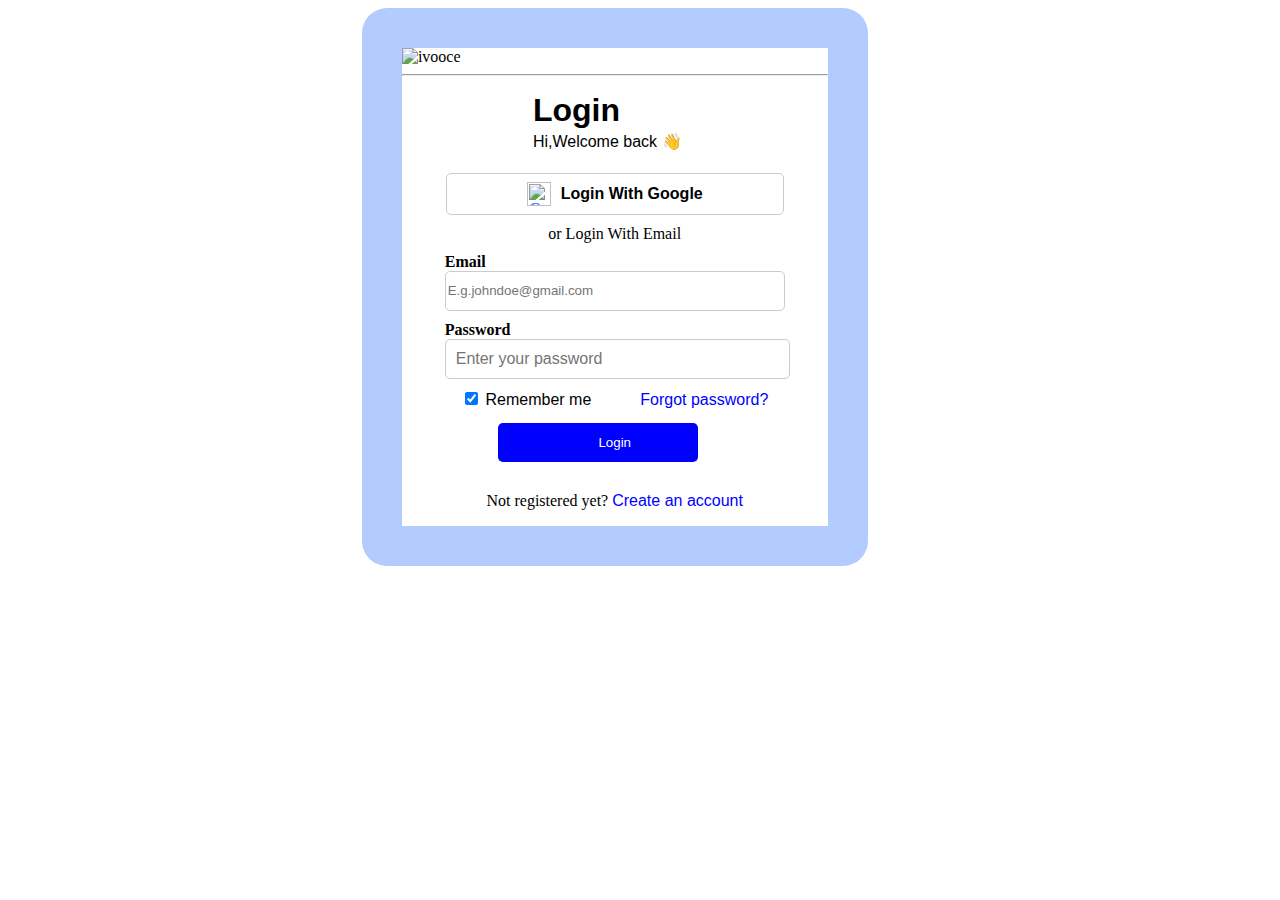
==== index.html @ 553f550d "file added" ====
<html>
    <head>
        <link rel="stylesheet" href="style.css">
        <script defer src="logform.js"></script>
    </head>
    <body>
   <div class="topcontainer">
       <div class="navbar">
          <img src="r2wt6las.png" alt="ivooce">
          <hr>
       </div>

       <div class="container">
       <div class="header">
            <div class="textlogin">
              <h1>  Login</h1>
              <p> Hi,Welcome back &#128075;</p>
            </div>
           
       </div>
    
       <div class="button-container">
         <img src="OIP.jpg" alt="Google Icon">
         <input type="submit" value="Login With Google" name="login">
     </div>
       



     <div class="text-with-divider">
      or Login With Email
    </div>
      

      
      

      <div class="input-container input">
         
           <label for="uname"><b>Email</b></label>
           <input type="text" placeholder="E.g.johndoe@gmail.com" name="uname" required>
           <span id="emailError" style="color: red; display: none;">Please enter a valid email address</span>
       
     </div>

   <div class="input-containerey">
      <label for="uname"><b>Password</b></label>
      <input type="password" placeholder="Enter your password" name="uname" required>
      
  </div>

     <div class="checkboxrememberme">
        <label>
         <input type="checkbox" checked="checked" name="remember"> Remember me
        </label>
        <span class="pswd"> &nbsp;&nbsp;&nbsp;&nbsp;&nbsp;&nbsp;&nbsp;&nbsp;&nbsp; Forgot password? </span>
     </div>

     <div class="buttonlogin">
      
      <button type="button">Login</button>
     </div>
     
     <p>Not registered yet? <span class="pswd"> Create an account</span> </p>
    </div>
    
</div>
    </body>


</html>
---- style.css ----
.topcontainer{

    box-sizing: border-box;
    border: 40px solid #b3ccff;
    width: 40%;
    margin-left: 28%;
    border-radius: 25px;
    
    
}
.container{ 
    display: flex;
    align-items: center;
    flex-direction: column;
    gap: 10px;
    
}

.textlogin{
    font-family: sans-serif;
    line-height: 10px;
    margin-right: 15px;
}

.button-container {
    display: inline-flex;
    align-items: center;
    padding: 8px 80px;
    background-color: white; 
    border-radius: 5px;
    cursor: pointer;
    border: 1px solid #ccc;
    color: #4285f4; 
    font-size: 16px;
    font-weight: bold;
    text-decoration: none;
    transition: background-color 0.3s ease, color 0.3s ease; 
}


.button-container img {
    width: 24px;
    height: 24px;
    margin-right: 10px; 
}

.button-container input {
    background: none;
    border: none;
     
    outline: none;
    cursor: pointer;
    font-size: 16px;
    font-weight: bold;
    text-decoration: none;
    padding: 0;
}
.text-with-divider {
    display: flex;
    align-items: center;
    justify-content: center;
  }

.input-container {
    position: relative;
    width: 340px;
  }

   .input-container input {
    width: 100%;
    height: 40px;
    border: 1px solid #ccc;
    border-radius: 5px;
  }


  .input-containerey {
    position: relative;
    width: 300px;
    margin-right: 40px;
}


.input-containerey input {
    width: 115%;
    height: 50%;
    padding: 10px 40px 10px 10px; 
    font-size: 16px;
    border: 1px solid #ccc;
    border-radius: 5px;
   
    
}

.inputboxlogingoogle{
    padding: 12px 20px;
    font-family: sans-serif;
    
    

}
.textloginemail{
    font-family: sans-serif;
    
}
.inputboxemail{
     font-family: sans-serif;
     height: 50px;
     
}

.inputboxpassword{
    font-family: sans-serif;
    height: 50px;
}
.checkboxrememberme{
    font-family: sans-serif;

}
.pswd{
    font-family: sans-serif;
    color: blue;
}
button{
    font-family: sans-serif;
    background: blue;
    color: white;
   border: none;
   cursor: pointer;
   text-align: center;
   display: inline-block;
   margin: 4px 2px;
   width: 25%;
   border-radius: 5px;
   padding: 12px 100px;
}
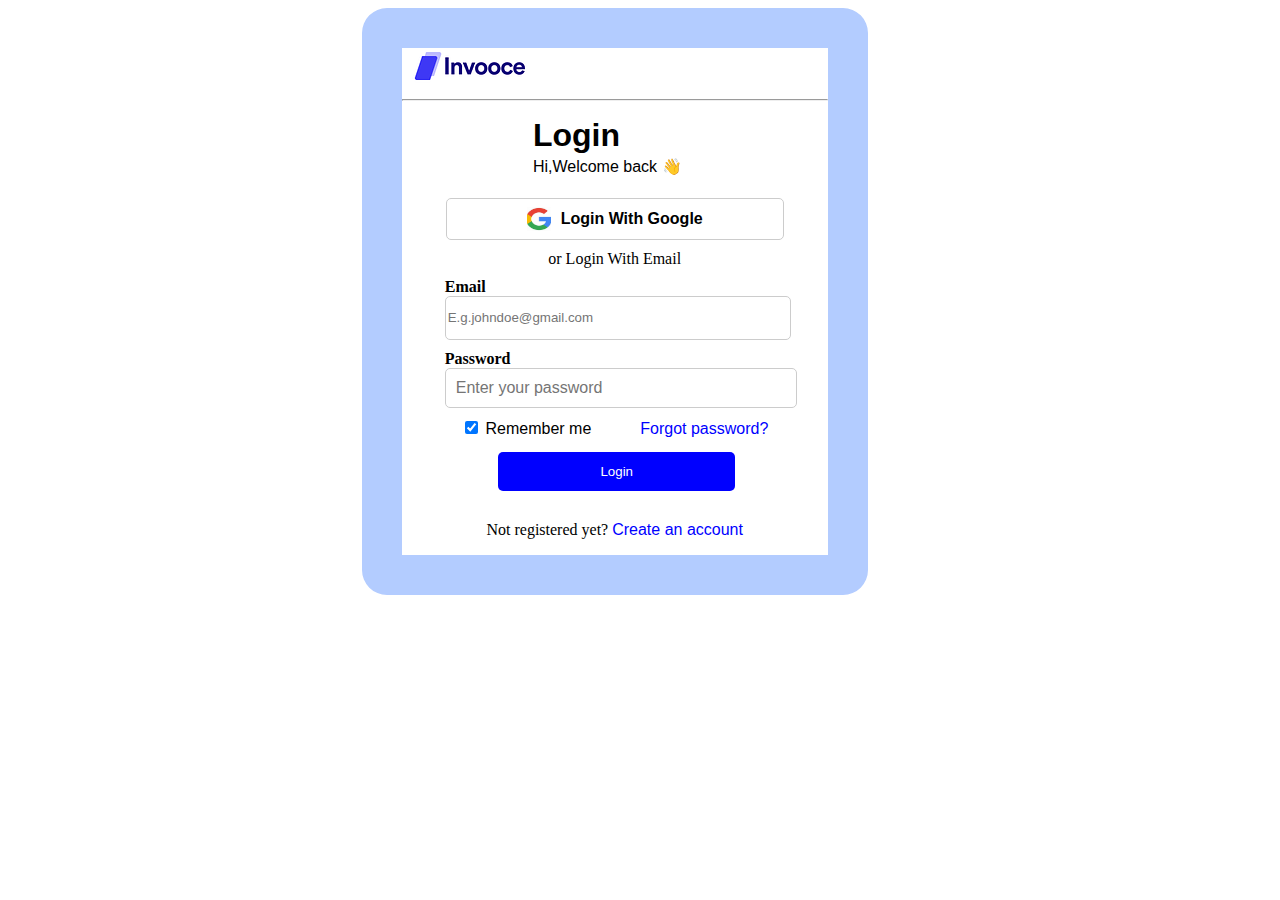
==== commit 7be3a992: "mdify success" ====
--- a/index.html
+++ b/index.html
@@ -1,9 +1,13 @@
-<html>
-    <head>
-        <link rel="stylesheet" href="style.css">
-        <script defer src="logform.js"></script>
-    </head>
-    <body>
+<!DOCTYPE html>
+<html lang="en">
+<head>
+    <meta charset="UTF-8">
+    <meta name="viewport" content="width=device-width, initial-scale=1.0">
+    <link rel="stylesheet" href="style.css">
+    <script defer src="logform.js"></script>
+    <title>Login Page</title>
+</head>
+<body>
    <div class="topcontainer">
        <div class="navbar">
           <img src="r2wt6las.png" alt="ivooce">
--- a/style.css
+++ b/style.css
@@ -82,7 +82,7 @@
 
 
 .input-containerey input {
-    width: 115%;
+    width: 100%;
     height: 50%;
     padding: 10px 40px 10px 10px; 
     font-size: 16px;
@@ -130,7 +130,7 @@
    text-align: center;
    display: inline-block;
    margin: 4px 2px;
-   width: 25%;
+   width: 100%;
    border-radius: 5px;
    padding: 12px 100px;
 }
